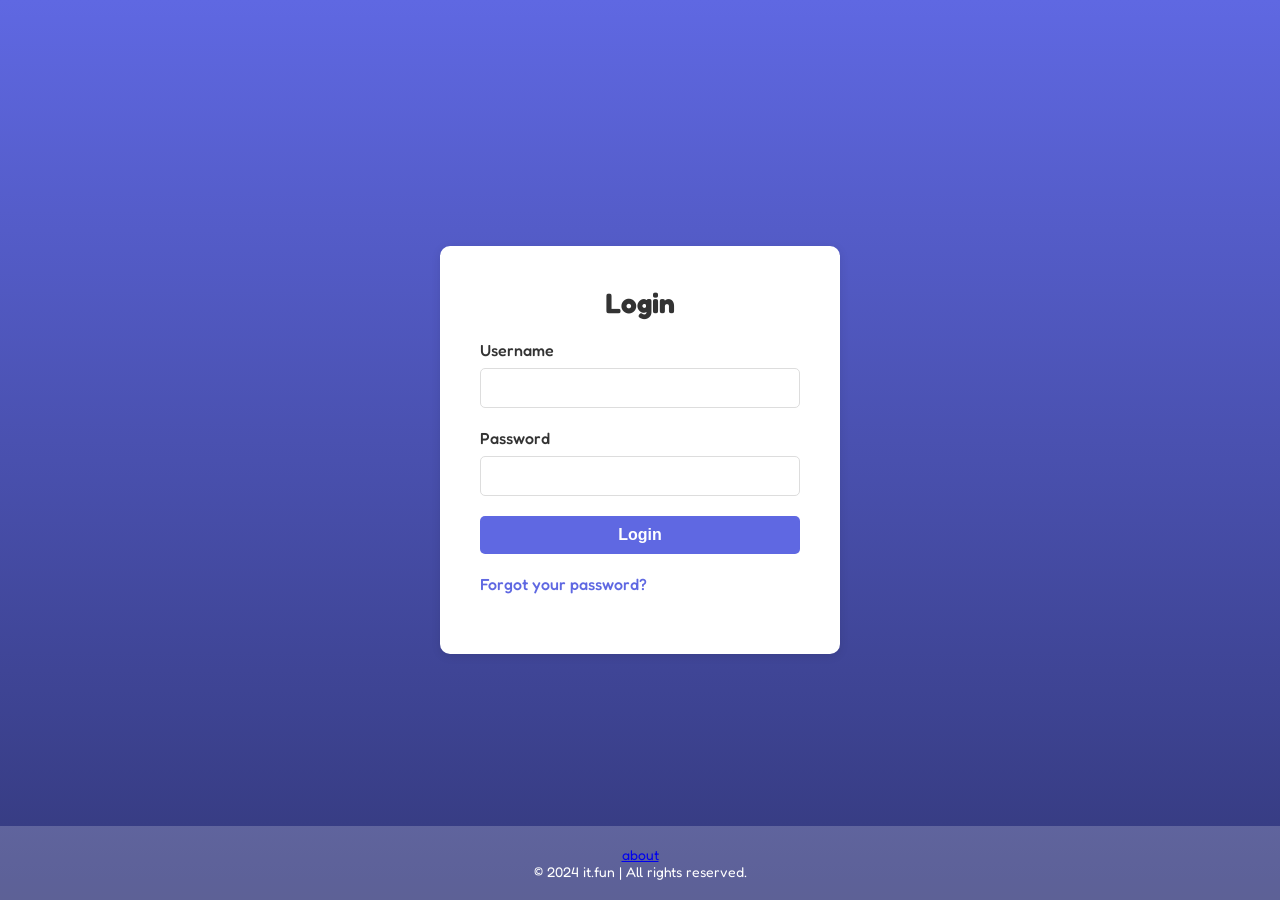
==== login.html @ fbf4f745 "iya" ====
<!DOCTYPE html>
<html lang="en">
<head>
    <meta charset="UTF-8">
    <meta name="viewport" content="width=device-width, initial-scale=1.0">
    <title>Login</title>
    <link href="https://fonts.googleapis.com/css2?family=Fredoka:wght@300;400;500;600;700&display=swap" rel="stylesheet">
    <link rel="stylesheet" href="login.css">
</head>
<body>
    <div class="login-container">
        <h1>Login</h1>
        <form id="loginForm">
            <div class="form-group">
                <label for="username">Username</label>
                <input type="text" id="username" name="username" required>
            </div>
            <div class="form-group">
                <label for="password">Password</label>
                <input type="password" id="password" name="password" required>
            </div>
            <div class="form-group">
                <input type="submit" value="Login">
            </div>
            <div class="form-group">
                <a href="forgot-password.html">Forgot your password?</a>
            </div>
        </form>
    </div>

    <footer>
        <a href="about.html" class="footer-link">about</a>
        <p>© 2024 it.fun | All rights reserved.</p>
    </footer>
    <script src="login.js"></script>
</body>
</html>
---- login.css ----
/* Basic reset */
* {
    margin: 0;
    padding: 0;
    box-sizing: border-box;
}

body {
    font-family: 'Fredoka', sans-serif;
    background: linear-gradient(to bottom, #5F68E2, #34397C);
    min-height: 100vh; /* Ensures the gradient covers the entire viewport height */
    background-size: 100% 100vh; /* Make sure the gradient adjusts to the viewport height */
    margin: 0;
    display: flex;
    justify-content: center;
    align-items: center;
}

/* Login container */
.login-container {
    background-color: #fff;
    border-radius: 10px;
    padding: 40px;
    box-shadow: 0 2px 10px rgba(0, 0, 0, 0.1);
    width: 100%;
    max-width: 400px;
}

.login-container h1 {
    color: #333;
    font-size: 28px;
    margin-bottom: 20px;
    text-align: center;
}

.form-group {
    margin-bottom: 20px;
}

.form-group label {
    display: block;
    margin-bottom: 8px;
    font-weight: 500;
    color: #333;
}

.form-group input {
    width: 100%;
    padding: 10px;
    border: 1px solid #ddd;
    border-radius: 5px;
    font-size: 16px;
}

.form-group input[type="submit"] {
    background-color: #5F68E2;
    color: #fff;
    border: none;
    cursor: pointer;
    font-weight: 600;
    transition: background-color 0.3s;
}

.form-group input[type="submit"]:hover {
    background-color: #4b54d3;
}

.form-group a {
    color: #5F68E2;
    text-decoration: none;
    font-weight: 500;
}

.form-group a:hover {
    text-decoration: underline;
}

footer {
    text-align: center;
    padding: 20px;
    background-color: rgba(255, 255, 255, 0.2); /* Slight transparent background */
    color: #fff;
    font-size: 14px;
    position: absolute;
    width: 100%;
    bottom: 0;
}

/* Media Queries for Responsive Design */

/* For tablets and larger mobile devices */
@media (max-width: 768px) {
    .login-container {
        padding: 30px;
        max-width: 90%; /* Adjust width for smaller screens */
    }

    .login-container h1 {
        font-size: 24px; /* Adjust font size for smaller screens */
    }

    .form-group input {
        font-size: 14px; /* Adjust font size for smaller screens */
    }
}

/* For smaller mobile devices */
@media (max-width: 480px) {
    .login-container {
        padding: 20px;
        max-width: 95%; /* Further adjust width for very small screens */
    }

    .login-container h1 {
        font-size: 20px; /* Further adjust font size for very small screens */
    }

    .form-group input {
        font-size: 12px; /* Further adjust font size for very small screens */
        padding: 8px; /* Adjust padding for smaller screens */
    }
}
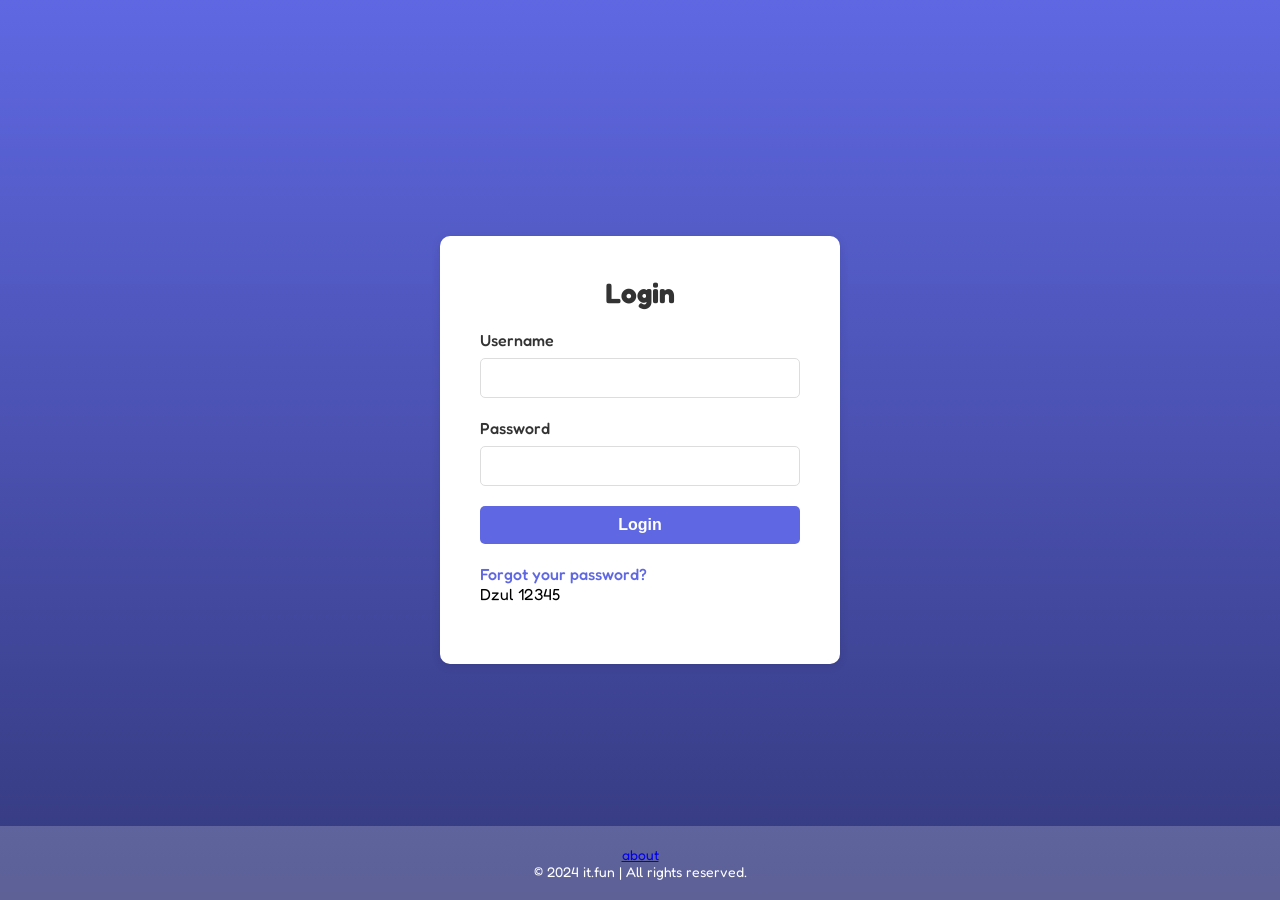
==== commit 80f5448e: "iya" ====
--- a/login.html
+++ b/login.html
@@ -24,6 +24,7 @@
             </div>
             <div class="form-group">
                 <a href="forgot-password.html">Forgot your password?</a>
+                <p>Dzul 12345</p>
             </div>
         </form>
     </div>
